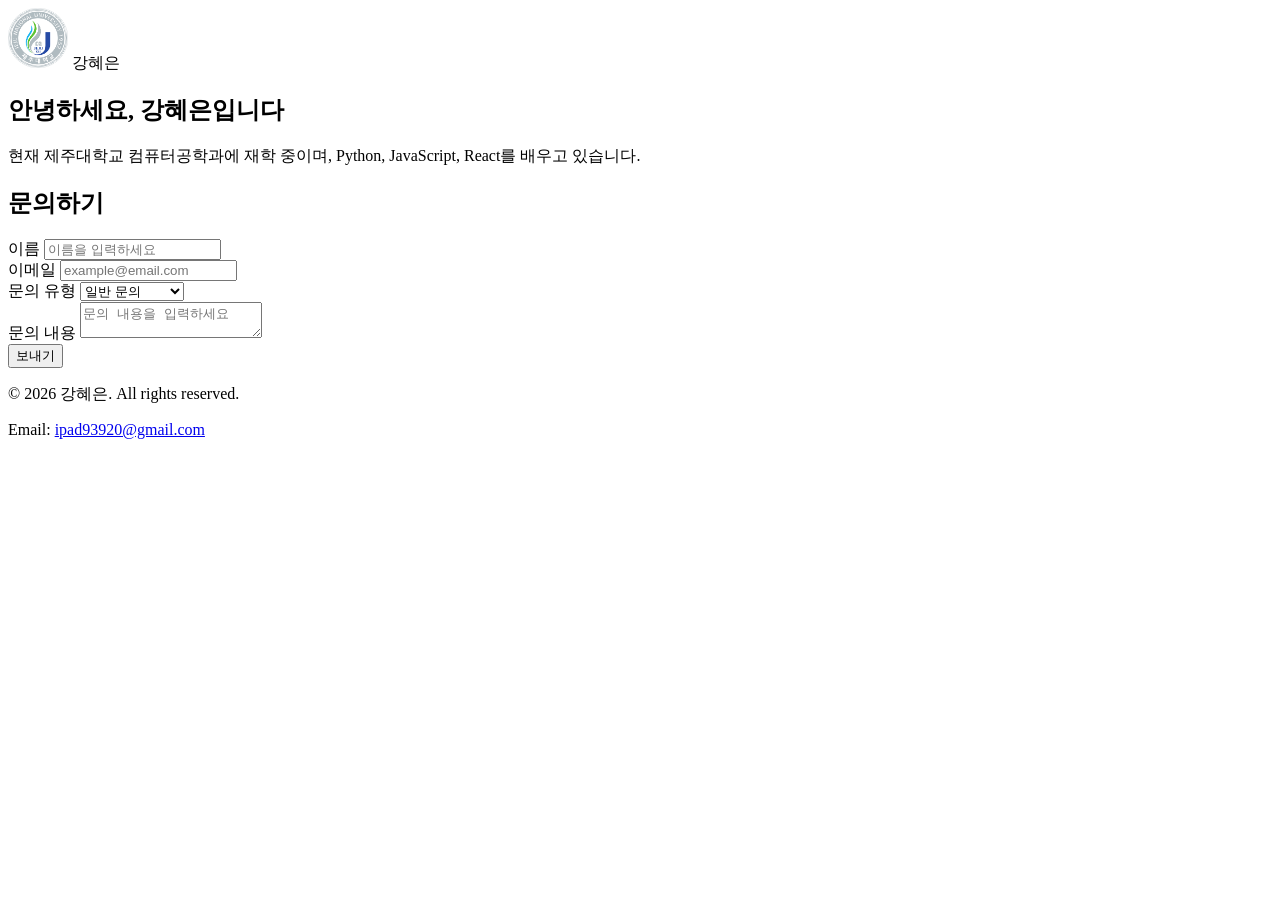
==== index.html @ d9d35424 "루트에 week3로 리다이렉트하는 index.html 추가" ====
<!DOCTYPE html>
<html lang="ko">
<head>
    <meta charset="UTF-8">
    <meta http-equiv="refresh" content="0; url=week3/index.html">
    <title>강혜은 - 문의하기</title>
</head>
<body>
    <p><a href="week3/index.html">week3/index.html로 이동</a></p>
</body>
</html>
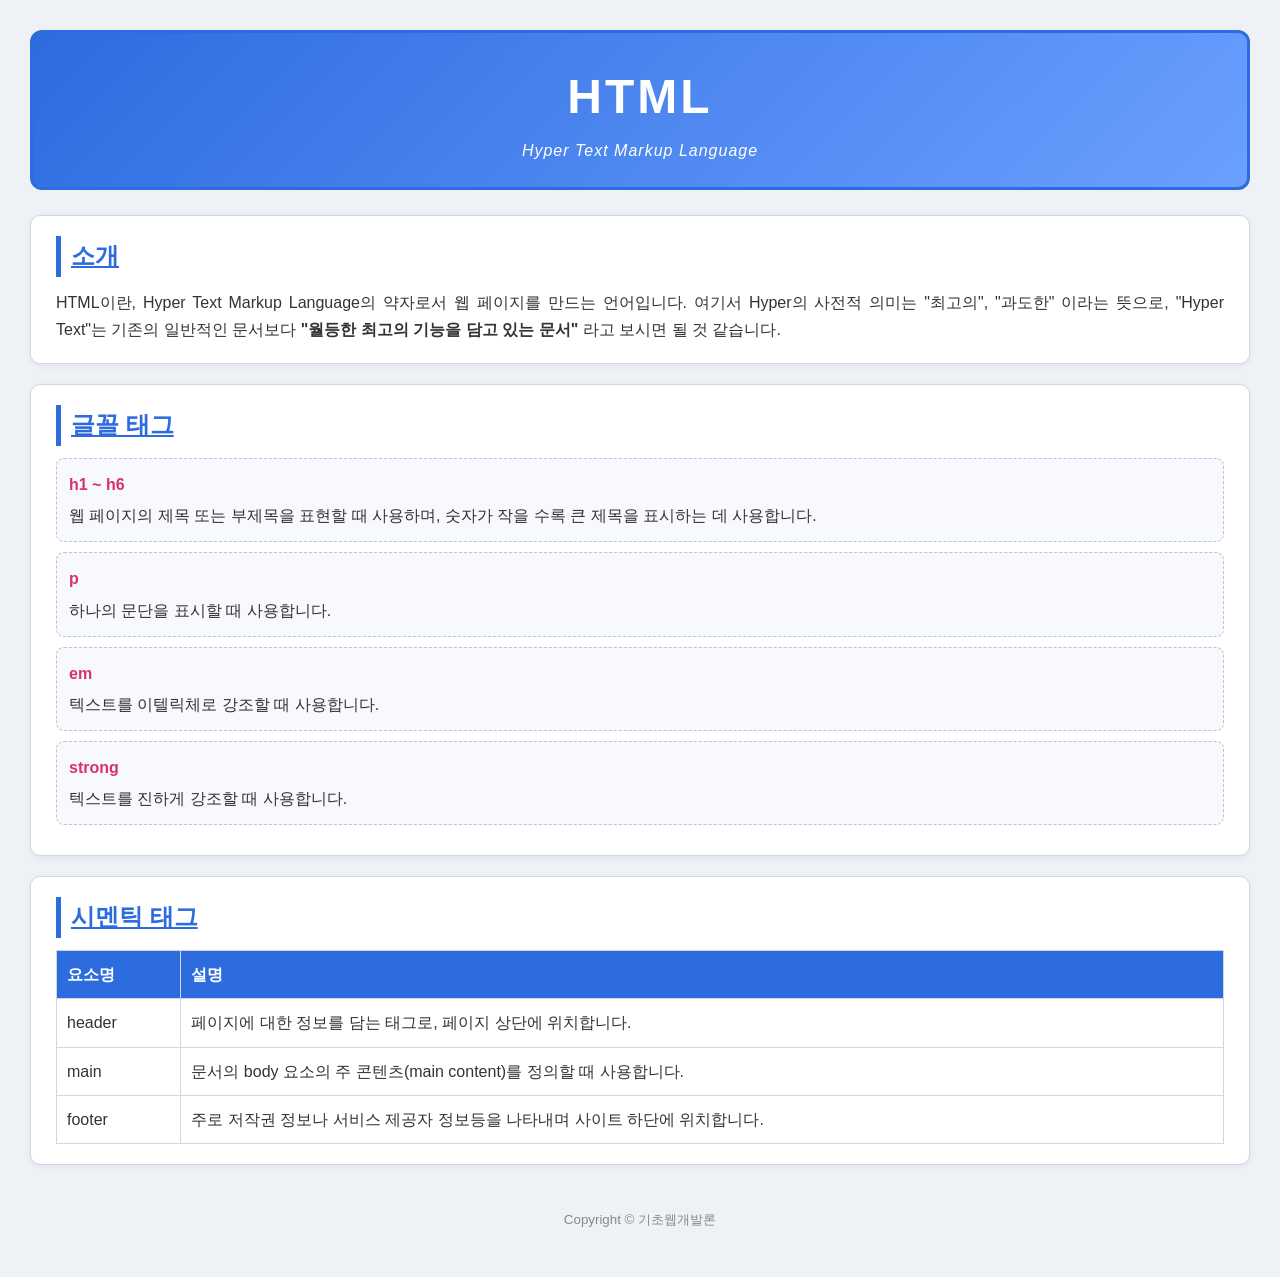
==== commit 16e9e266: "루트 index 리다이렉트를 week4로 변경 Co-Authored-By: Claude Opus 4.8 (1M context) <noreply@anthropic.com>" ====
--- a/index.html
+++ b/index.html
@@ -2,10 +2,10 @@
 <html lang="ko">
 <head>
     <meta charset="UTF-8">
-    <meta http-equiv="refresh" content="0; url=week3/index.html">
-    <title>강혜은 - 문의하기</title>
+    <meta http-equiv="refresh" content="0; url=week4/index.html">
+    <title>강혜은 - Week4</title>
 </head>
 <body>
-    <p><a href="week3/index.html">week3/index.html로 이동</a></p>
+    <p><a href="week4/index.html">week4/index.html로 이동</a></p>
 </body>
 </html>
